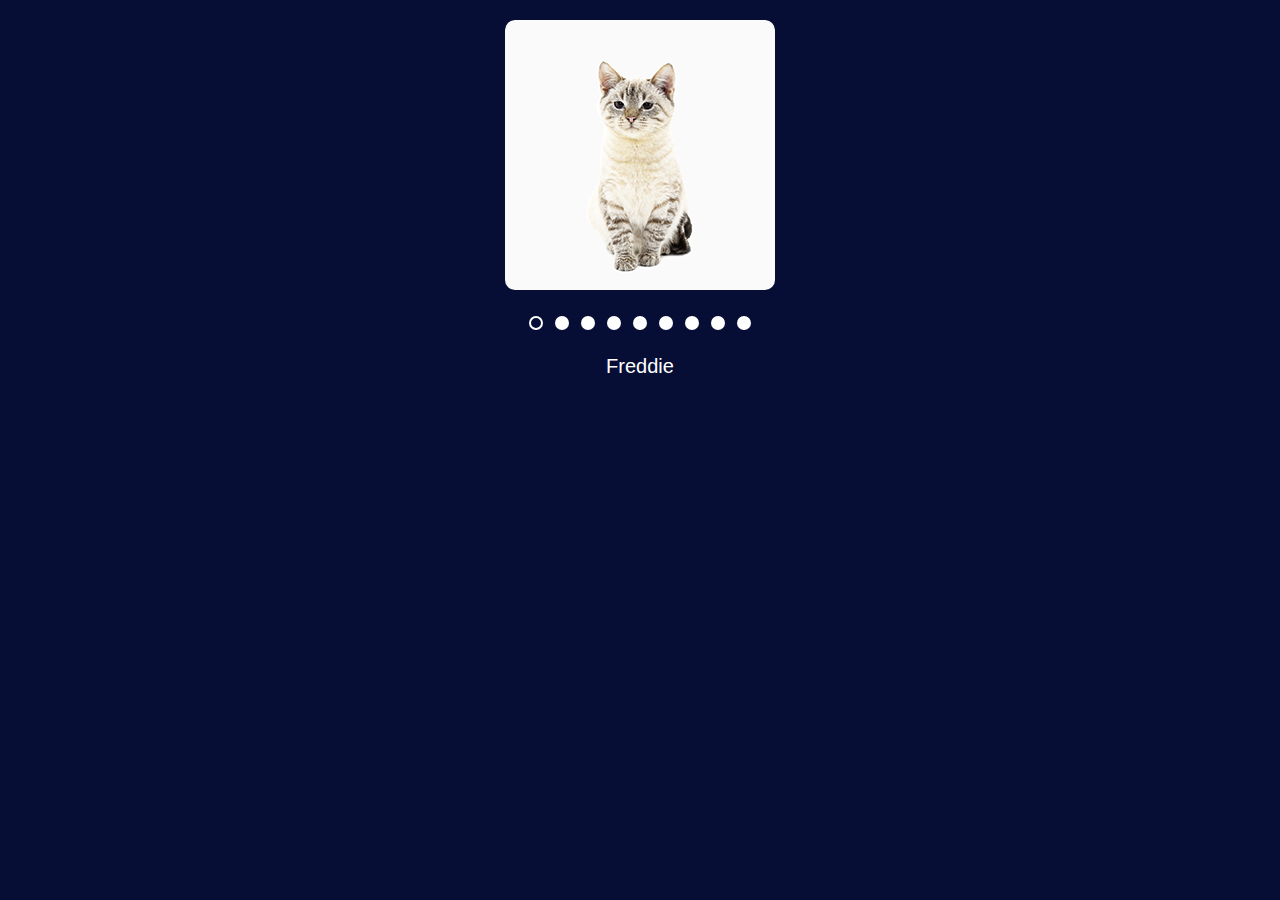
==== cssMemSlider/index.html @ aceb6709 "Add files via upload" ====
<!DOCTYPE html>
<html lang="en">
<head>
    <meta charset="UTF-8">
    <meta http-equiv="X-UA-Compatible" content="IE=edge">
    <meta name="viewport" content="width=device-width, initial-scale=1.0">
    <link rel="stylesheet" href="./reset.css">
    <link rel="stylesheet" href="./style.css">
    <title>Mem Slider</title>
</head>
<body>
    <div class="wrapper">
        <div class="slider-container">
            <div class="slider"></div>
            <div class="buttons"></div>
            <div class="description"></div>
        </div>
    </div>
</body>
<script src="./script.js"></script>
</html>
---- cssMemSlider/style.css ----
html {
    font-size: 10px;
}

body {
    font-family: Verdana, Geneva, Tahoma, sans-serif;
    background-color: rgb(7, 14, 54);
}

.wrapper {
    text-align: center;
}

.slider-container {
    display: inline-block;
    padding-top: 20px;
    margin: auto;
}

.slider {
    max-width: 100vw;
    max-height: 100vh;
    display: flex;
    margin-bottom: 20px;
    align-items: center;
    justify-content: center;
}

.image {
    max-width: 50vw;
    max-height: 80vh;
    border-radius: 10px;
}

.buttons {
    margin-bottom: 20px;
    display: flex;
    justify-content: center;
}

.button {
    width: 26px;
    height: 26px;
    background-color: transparent;
    border-radius: 26px;
    
}

.btn-inner {
    width: 14px;
    height: 14px;
    margin: auto;
    background-color: white;
    border-radius: 14px;
    transition: all .06s;
    -webkit-animation: Coloring .2s;
    -o-animation: Coloring .2s;
    animation: Color-out .2s;
}

@keyframes Color-out {
    0% {
        background: linear-gradient(0deg, rgb(7, 14, 54) 0%, rgb(7, 14, 54) 100%);
    }

    20% {
        background: linear-gradient(0deg, rgb(7, 14, 54) 0%, rgb(255, 255, 255) 100%);
    }

    100% {
        background: linear-gradient(0deg, rgb(255, 255, 255) 0%, rgb(255, 255, 255) 100%);
    }
}

.button:hover>.btn-inner {
    background-color: rgba(230, 159, 27, 0.822);
    -webkit-animation: Coloring .2s;
    -o-animation: Coloring .2s;
    animation: Coloring .2s;
}

@keyframes Coloring {
    0% {
        background: linear-gradient(0deg, rgb(7, 14, 54) 0%, rgb(7, 14, 54) 100%);
    }

    20% {
        background: linear-gradient(0deg, rgba(230, 159, 27, 0.822) 0%, rgb(7, 14, 54) 100%);
    }

    100% {
        background: linear-gradient(0deg, rgba(230, 159, 27, 0.822) 0%, rgba(230, 159, 27, 0.822) 100%);
    }
}

.button:active>.btn-inner {
    background-color: rgb(255, 166, 0);
    box-shadow: 0 0 7px rgb(230, 159, 27);
}

.button.active>.btn-inner {
    border: 2px solid white;
    background-color: transparent;
    box-shadow: 0 0 0;
    -webkit-animation: none;
    -o-animation: none;
    animation: none;
}

.description {
    color: white;
    font-size: 2rem;
}

.text {
    
    -webkit-animation: Comming .2s forwards;
    -o-animation: Comming .2s forwards;
    animation: Comming .2s forwards;
}

@keyframes Comming {
    from {
        opacity: 0;
        margin-left: 40px;
    }

    to {
        opacity: 1;
        margin-left: 0;
    }
}
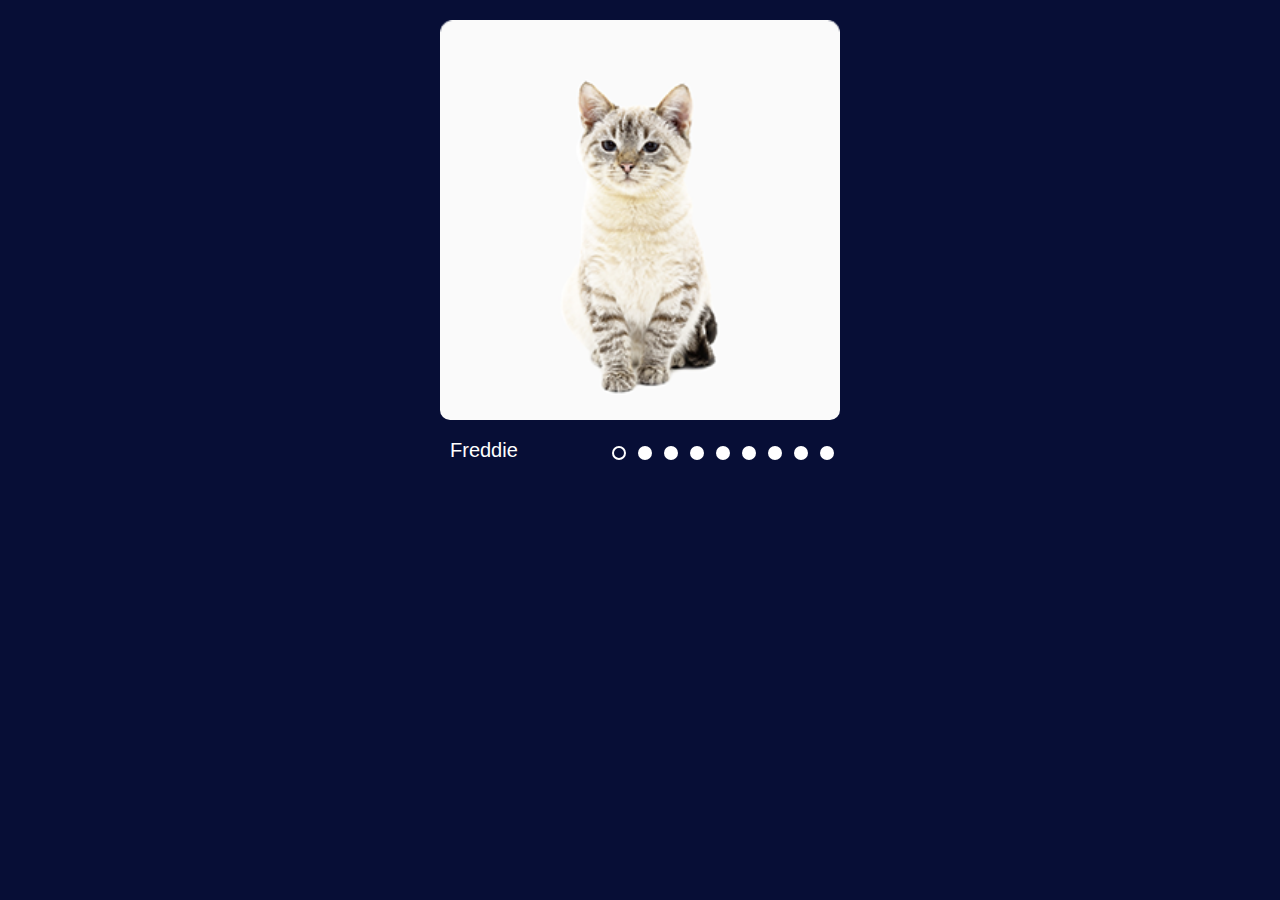
==== commit a580ba5a: "feat: added desktop version Thursday 2022-05-19 20:26:51" ====
--- a/cssMemSlider/index.html
+++ b/cssMemSlider/index.html
@@ -1,21 +1,67 @@
-<!DOCTYPE html>
-<html lang="en">
-<head>
-    <meta charset="UTF-8">
-    <meta http-equiv="X-UA-Compatible" content="IE=edge">
-    <meta name="viewport" content="width=device-width, initial-scale=1.0">
-    <link rel="stylesheet" href="./reset.css">
-    <link rel="stylesheet" href="./style.css">
-    <title>Mem Slider</title>
-</head>
-<body>
-    <div class="wrapper">
-        <div class="slider-container">
-            <div class="slider"></div>
-            <div class="buttons"></div>
-            <div class="description"></div>
-        </div>
-    </div>
-</body>
-<script src="./script.js"></script>
+<!DOCTYPE html>
+<html lang="en">
+
+<head>
+    <meta charset="UTF-8">
+    <meta http-equiv="X-UA-Compatible" content="IE=edge">
+    <meta name="viewport" content="width=device-width, initial-scale=1.0">
+    <link rel="stylesheet" href="./reset.css">
+    <link rel="stylesheet" href="./style.css">
+    <title>Mem Slider</title>
+</head>
+
+<body>
+    <div class="wrapper">
+        <div class="slider-container">
+            <input type="radio" name="buttons" class="slide-btn" id="radio-1" checked>
+            <input type="radio" name="buttons" class="slide-btn" id="radio-2">
+            <input type="radio" name="buttons" class="slide-btn" id="radio-3">
+            <input type="radio" name="buttons" class="slide-btn" id="radio-4">
+            <input type="radio" name="buttons" class="slide-btn" id="radio-5">
+            <input type="radio" name="buttons" class="slide-btn" id="radio-6">
+            <input type="radio" name="buttons" class="slide-btn" id="radio-7">
+            <input type="radio" name="buttons" class="slide-btn" id="radio-8">
+            <input type="radio" name="buttons" class="slide-btn" id="radio-9">
+
+            <div class="slider">
+                <img class="slide slide__1" src="./images/pets-freddie.webp" alt="Freddie">
+                <img class="slide slide__2" src="./images/pets-jennifer.webp" alt="Jennifer">
+                <img class="slide slide__3" src="./images/pets-katrine.webp" alt="Katrine">
+                <img class="slide slide__4" src="./images/pets-scarlett.webp" alt="Scarlett">
+                <img class="slide slide__5" src="./images/pets-sophia.webp" alt="Sophia">
+                <img class="slide slide__6" src="./images/pets-timmy.webp" alt="Timmy">
+                <img class="slide slide__7" src="./images/pets-woody.webp" alt="Woody">
+                <img class="slide slide__8" src="./images/ja-vas-unichtozhu-mem-1.jpg" alt="Ponasenkov">
+                <img class="slide slide__9"
+                    src="./images/TJDDKISEqUNW05x9_DXLl4d5VTj3gQz4VpbOEdabnVqH7sjqynTnWbIBTTnzbT6EaezJ63DkJoLRmPUbI2ZYt6Tb.jpg"
+                    alt="Slippy cat">
+            </div>
+            <div class="flex">
+                <div class="buttons">
+                    <label for="radio-1" class="button"><span class="btn-inner btn-inner__1"></span></label>
+                    <label for="radio-2" class="button"><span class="btn-inner btn-inner__2"></span></label>
+                    <label for="radio-3" class="button"><span class="btn-inner btn-inner__3"></span></label>
+                    <label for="radio-4" class="button"><span class="btn-inner btn-inner__4"></span></label>
+                    <label for="radio-5" class="button"><span class="btn-inner btn-inner__5"></span></label>
+                    <label for="radio-6" class="button"><span class="btn-inner btn-inner__6"></span></label>
+                    <label for="radio-7" class="button"><span class="btn-inner btn-inner__7"></span></label>
+                    <label for="radio-8" class="button"><span class="btn-inner btn-inner__8"></span></label>
+                    <label for="radio-9" class="button"><span class="btn-inner btn-inner__9"></span></label>
+                </div>
+                <div class="description">
+                    <p class="text text__1">Freddie</p>
+                    <p class="text text__2">Jennifer</p>
+                    <p class="text text__3">Katrine</p>
+                    <p class="text text__4">Scarlett</p>
+                    <p class="text text__5">Sophia</p>
+                    <p class="text text__6">Timmy</p>
+                    <p class="text text__7">Woody</p>
+                    <p class="text text__8">Meme slider</p>
+                    <p class="text text__9">Meow</p>
+                </div>
+            </div> 
+        </div>
+    </div>
+</body>
+
 </html>--- a/cssMemSlider/style.css
+++ b/cssMemSlider/style.css
@@ -1,133 +1,209 @@
-html {
-    font-size: 10px;
-}
-
-body {
-    font-family: Verdana, Geneva, Tahoma, sans-serif;
-    background-color: rgb(7, 14, 54);
-}
-
-.wrapper {
-    text-align: center;
-}
-
-.slider-container {
-    display: inline-block;
-    padding-top: 20px;
-    margin: auto;
-}
-
-.slider {
-    max-width: 100vw;
-    max-height: 100vh;
-    display: flex;
-    margin-bottom: 20px;
-    align-items: center;
-    justify-content: center;
-}
-
-.image {
-    max-width: 50vw;
-    max-height: 80vh;
-    border-radius: 10px;
-}
-
-.buttons {
-    margin-bottom: 20px;
-    display: flex;
-    justify-content: center;
-}
-
-.button {
-    width: 26px;
-    height: 26px;
-    background-color: transparent;
-    border-radius: 26px;
-    
-}
-
-.btn-inner {
-    width: 14px;
-    height: 14px;
-    margin: auto;
-    background-color: white;
-    border-radius: 14px;
-    transition: all .06s;
-    -webkit-animation: Coloring .2s;
-    -o-animation: Coloring .2s;
-    animation: Color-out .2s;
-}
-
-@keyframes Color-out {
-    0% {
-        background: linear-gradient(0deg, rgb(7, 14, 54) 0%, rgb(7, 14, 54) 100%);
-    }
-
-    20% {
-        background: linear-gradient(0deg, rgb(7, 14, 54) 0%, rgb(255, 255, 255) 100%);
-    }
-
-    100% {
-        background: linear-gradient(0deg, rgb(255, 255, 255) 0%, rgb(255, 255, 255) 100%);
-    }
-}
-
-.button:hover>.btn-inner {
-    background-color: rgba(230, 159, 27, 0.822);
-    -webkit-animation: Coloring .2s;
-    -o-animation: Coloring .2s;
-    animation: Coloring .2s;
-}
-
-@keyframes Coloring {
-    0% {
-        background: linear-gradient(0deg, rgb(7, 14, 54) 0%, rgb(7, 14, 54) 100%);
-    }
-
-    20% {
-        background: linear-gradient(0deg, rgba(230, 159, 27, 0.822) 0%, rgb(7, 14, 54) 100%);
-    }
-
-    100% {
-        background: linear-gradient(0deg, rgba(230, 159, 27, 0.822) 0%, rgba(230, 159, 27, 0.822) 100%);
-    }
-}
-
-.button:active>.btn-inner {
-    background-color: rgb(255, 166, 0);
-    box-shadow: 0 0 7px rgb(230, 159, 27);
-}
-
-.button.active>.btn-inner {
-    border: 2px solid white;
-    background-color: transparent;
-    box-shadow: 0 0 0;
-    -webkit-animation: none;
-    -o-animation: none;
-    animation: none;
-}
-
-.description {
-    color: white;
-    font-size: 2rem;
-}
-
-.text {
-    
-    -webkit-animation: Comming .2s forwards;
-    -o-animation: Comming .2s forwards;
-    animation: Comming .2s forwards;
-}
-
-@keyframes Comming {
-    from {
-        opacity: 0;
-        margin-left: 40px;
-    }
-
-    to {
-        opacity: 1;
-        margin-left: 0;
-    }
-}
-
+html {
+    font-size: 10px;
+}
+
+body {
+    font-family: Verdana, Geneva, Tahoma, sans-serif;
+    background-color: rgb(7, 14, 54);
+}
+
+.wrapper {
+    text-align: center;
+}
+
+.slider-container {
+    display: inline-flex;
+    flex-direction: column;
+    padding-top: 20px;
+    margin: auto;
+}
+
+.slider {
+    max-width: 100vw;
+    max-height: 100vh;
+    margin: auto;
+    overflow: hidden;
+    display: flex;
+    margin-bottom: 20px;
+    align-items: center;
+}
+
+.slide {
+    max-width: 80vw;
+    max-height: 80vh;
+    border-radius: 10px;
+    display: none;
+    -webkit-animation: SlideMove .2s forwards;
+    -o-animation: SlideMove .2s forwards;
+    animation: SlideMove .2s forwards;
+}
+
+@keyframes SlideMove {
+    from {
+        transform: scale(0.7);
+    }
+
+    to {
+        transform: scale(1);
+    }
+}
+
+.buttons {
+    margin-bottom: 20px;
+    display: flex;
+    justify-content: center;
+}
+
+.slide-btn {
+    display: none;
+}
+
+.button {
+    width: 26px;
+    height: 26px;
+    display: flex;
+    border-radius: 26px;
+    cursor: pointer;
+}
+
+.btn-inner {
+    display: inline-block;
+    width: 14px;
+    height: 14px;
+    margin: auto;
+    background-color: white;
+    border-radius: 14px;
+    transition: all .06s;
+    -webkit-animation: Color-out .2s;
+    -o-animation: Color-out .2s;
+    animation: Color-out .2s;
+}
+
+@keyframes Color-out {
+    0% {
+        background: linear-gradient(0deg, rgb(7, 14, 54) 0%, rgb(7, 14, 54) 100%);
+    }
+
+    20% {
+        background: linear-gradient(0deg, rgb(7, 14, 54) 0%, rgb(255, 255, 255) 100%);
+    }
+
+    100% {
+        background: linear-gradient(0deg, rgb(255, 255, 255) 0%, rgb(255, 255, 255) 100%);
+    }
+}
+
+.button:hover>.btn-inner {
+    background-color: rgba(230, 159, 27, 0.822);
+    -webkit-animation: Coloring .2s;
+    -o-animation: Coloring .2s;
+    animation: Coloring .2s;
+}
+
+@keyframes Coloring {
+    0% {
+        background: linear-gradient(0deg, rgb(7, 14, 54) 0%, rgb(7, 14, 54) 100%);
+    }
+
+    20% {
+        background: linear-gradient(0deg, rgba(230, 159, 27, 0.822) 0%, rgb(7, 14, 54) 100%);
+    }
+
+    100% {
+        background: linear-gradient(0deg, rgba(230, 159, 27, 0.822) 0%, rgba(230, 159, 27, 0.822) 100%);
+    }
+}
+
+.button:active>.btn-inner {
+    background-color: rgb(255, 166, 0);
+    box-shadow: 0 0 7px rgb(230, 159, 27);
+}
+
+#radio-1:checked ~ .flex .buttons .button .btn-inner__1,
+#radio-2:checked ~ .flex .buttons .button .btn-inner__2,
+#radio-3:checked ~ .flex .buttons .button .btn-inner__3,
+#radio-4:checked ~ .flex .buttons .button .btn-inner__4,
+#radio-5:checked ~ .flex.buttons .button .btn-inner__5,
+#radio-6:checked ~ .flex .buttons .button .btn-inner__6,
+#radio-7:checked ~ .flex .buttons .button .btn-inner__7,
+#radio-8:checked ~ .flex .buttons .button .btn-inner__8,
+#radio-9:checked ~ .flex .buttons .button .btn-inner__9 {
+    border: 2px solid white;
+    background-color: transparent;
+    box-shadow: 0 0 0;
+    -webkit-animation: none;
+    -o-animation: none;
+    animation: none;
+}
+
+#radio-1:checked ~ .slider .slide__1,
+#radio-2:checked ~ .slider .slide__2,
+#radio-3:checked ~ .slider .slide__3,
+#radio-4:checked ~ .slider .slide__4,
+#radio-5:checked ~ .slider .slide__5,
+#radio-6:checked ~ .slider .slide__6,
+#radio-7:checked ~ .slider .slide__7,
+#radio-8:checked ~ .slider .slide__8,
+#radio-9:checked ~ .slider .slide__9 {
+    display: block;
+}
+
+.description {
+    color: white;
+    font-size: 2rem;
+}
+
+.text {
+    display: none;
+    -webkit-animation: TextMove .2s forwards;
+    -o-animation: TextMove .2s forwards;
+    animation: TextMove .2s forwards;
+}
+
+#radio-1:checked ~ .flex .description .text__1,
+#radio-2:checked ~ .flex .description .text__2,
+#radio-3:checked ~ .flex .description .text__3,
+#radio-4:checked ~ .flex .description .text__4,
+#radio-5:checked ~ .flex .description .text__5,
+#radio-6:checked ~ .flex .description .text__6,
+#radio-7:checked ~ .flex .description .text__7,
+#radio-8:checked ~ .flex .description .text__8,
+#radio-9:checked ~ .flex .description .text__9 {
+    display: block;
+}
+
+@keyframes TextMove {
+    from {
+        opacity: 0;
+        margin-left: 40px;
+    }
+
+    to {
+        opacity: 1;
+        margin-left: 0;
+    }
+}
+
+@media (min-width: 768px) {
+    .slide {
+        min-width: 400px;
+    }
+
+    .flex {
+        display: flex;
+        justify-content: space-between;
+        min-width: 20vw;
+    }
+
+    .buttons {
+        display: inline-flex;
+        order: 2;
+    }
+
+    .description {
+        display: inline-block;
+        order: 1;
+        padding-left: 10px;
+    }
+}
+
